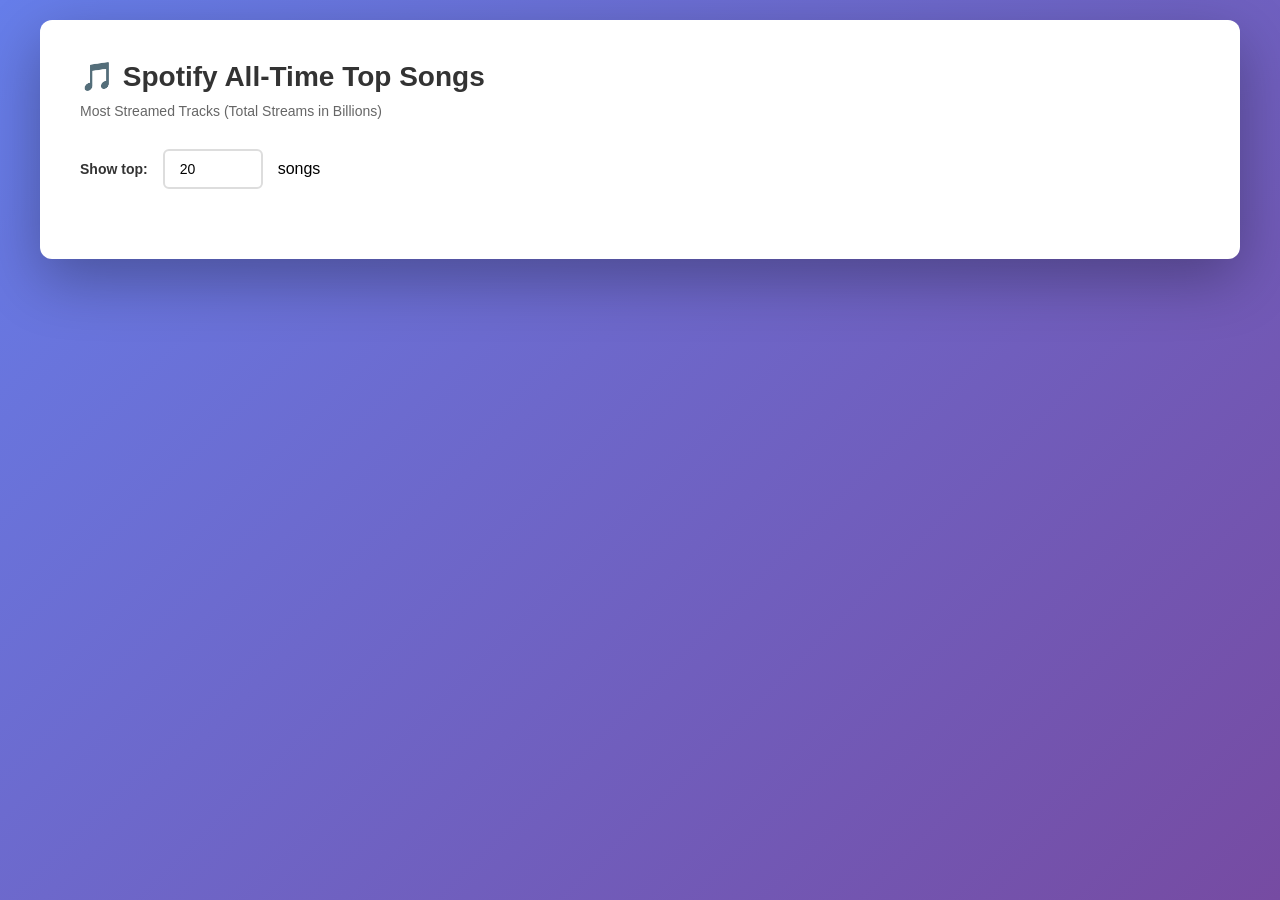
==== index.html @ b2861415 "Add interactive Spotify bar chart with D3 visualization" ====
<!DOCTYPE html>
<html lang="en">
<head>
    <meta charset="UTF-8">
    <meta name="viewport" content="width=device-width, initial-scale=1.0">
    <title>Spotify Top Songs Visualization</title>
    <script src="https://d3js.org/d3.v7.min.js"></script>
    <style>
        * {
            margin: 0;
            padding: 0;
            box-sizing: border-box;
        }
        body {
            font-family: -apple-system, BlinkMacSystemFont, 'Segoe UI', Roboto, 'Helvetica Neue', Arial, sans-serif;
            background: linear-gradient(135deg, #667eea 0%, #764ba2 100%);
            min-height: 100vh;
            padding: 20px;
        }
        .container {
            max-width: 1200px;
            margin: 0 auto;
            background: white;
            border-radius: 12px;
            box-shadow: 0 20px 60px rgba(0, 0, 0, 0.3);
            padding: 40px;
        }
        h1 {
            color: #333;
            margin-bottom: 10px;
            font-size: 28px;
        }
        .subtitle {
            color: #666;
            margin-bottom: 30px;
            font-size: 14px;
        }
        .controls {
            display: flex;
            gap: 15px;
            margin-bottom: 30px;
            align-items: center;
        }
        label {
            font-weight: 600;
            color: #333;
            font-size: 14px;
        }
        input {
            padding: 10px 15px;
            border: 2px solid #ddd;
            border-radius: 6px;
            font-size: 14px;
            width: 100px;
            transition: border-color 0.3s;
        }
        input:focus {
            outline: none;
            border-color: #667eea;
        }
        #chart {
            margin-top: 20px;
        }
        svg {
            width: 100%;
            height: auto;
        }
        .bar {
            fill: #667eea;
            transition: fill 0.2s;
            cursor: pointer;
        }
        .bar:hover {
            fill: #764ba2;
        }
        .axis-label {
            font-size: 12px;
            fill: #666;
        }
        .tooltip {
            position: absolute;
            background: rgba(0, 0, 0, 0.8);
            color: white;
            padding: 8px 12px;
            border-radius: 4px;
            font-size: 12px;
            pointer-events: none;
            display: none;
            z-index: 100;
        }
        .title-label {
            font-size: 11px;
            fill: #333;
            font-weight: 500;
        }
        .value-label {
            font-size: 11px;
            fill: white;
            font-weight: 600;
        }
    </style>
</head>
<body>
    <div class="container">
        <h1>🎵 Spotify All-Time Top Songs</h1>
        <p class="subtitle">Most Streamed Tracks (Total Streams in Billions)</p>
        
        <div class="controls">
            <label for="songCount">Show top:</label>
            <input type="number" id="songCount" min="1" max="100" value="20">
            <span>songs</span>
        </div>

        <div id="chart"></div>
    </div>

    <div class="tooltip" id="tooltip"></div>

    <script>
        // Load and process data
        d3.csv("spotify_alltime_top100_songs.csv").then(data => {
            // Convert strings to numbers
            data.forEach(d => {
                d.alltime_rank = +d.alltime_rank;
                d.total_streams_billions = +d.total_streams_billions;
            });

            // Chart dimensions
            const margin = { top: 20, right: 30, bottom: 60, left: 60 };
            const containerWidth = document.querySelector('.container').offsetWidth;
            const width = containerWidth - margin.left - margin.right - 40;
            const height = Math.max(400, data.length * 8);

            // Function to update chart
            function updateChart() {
                const songCount = +document.getElementById('songCount').value;
                const filteredData = data.slice(0, songCount);

                // Clear previous chart
                d3.select("#chart").html("");

                // Create SVG
                const svg = d3.select("#chart")
                    .append("svg")
                    .attr("width", width + margin.left + margin.right)
                    .attr("height", height + margin.top + margin.bottom)
                    .append("g")
                    .attr("transform", `translate(${margin.left},${margin.top})`);

                // Create scales
                const xScale = d3.scaleLinear()
                    .domain([0, d3.max(filteredData, d => d.total_streams_billions)])
                    .range([0, width]);

                const yScale = d3.scaleBand()
                    .domain(filteredData.map((d, i) => i))
                    .range([0, height])
                    .padding(0.3);

                // Create bars
                svg.selectAll(".bar")
                    .data(filteredData)
                    .enter()
                    .append("rect")
                    .attr("class", "bar")
                    .attr("x", 0)
                    .attr("y", (d, i) => yScale(i))
                    .attr("width", d => xScale(d.total_streams_billions))
                    .attr("height", yScale.bandwidth())
                    .on("mouseover", function(event, d) {
                        d3.select("#tooltip")
                            .style("display", "block")
                            .style("left", (event.pageX + 10) + "px")
                            .style("top", (event.pageY - 10) + "px")
                            .html(`<strong>${d.song_title}</strong><br/>${d.artist}<br/>${d.total_streams_billions}B streams`);
                    })
                    .on("mousemove", function(event) {
                        d3.select("#tooltip")
                            .style("left", (event.pageX + 10) + "px")
                            .style("top", (event.pageY - 10) + "px");
                    })
                    .on("mouseout", function() {
                        d3.select("#tooltip").style("display", "none");
                    });

                // Add value labels on bars
                svg.selectAll(".value-label")
                    .data(filteredData)
                    .enter()
                    .append("text")
                    .attr("class", "value-label")
                    .attr("x", d => xScale(d.total_streams_billions) - 5)
                    .attr("y", (d, i) => yScale(i) + yScale.bandwidth() / 2)
                    .attr("dy", "0.35em")
                    .attr("text-anchor", "end")
                    .text(d => d.total_streams_billions.toFixed(2) + "B");

                // Add song titles and artists
                svg.selectAll(".title-label")
                    .data(filteredData)
                    .enter()
                    .append("text")
                    .attr("class", "title-label")
                    .attr("x", -5)
                    .attr("y", (d, i) => yScale(i) + yScale.bandwidth() / 2)
                    .attr("dy", "0.35em")
                    .attr("text-anchor", "end")
                    .text(d => `${d.song_title} - ${d.artist}`)
                    .style("font-size", "10px");

                // Add X-axis
                svg.append("g")
                    .attr("transform", `translate(0,${height})`)
                    .call(d3.axisBottom(xScale).ticks(5))
                    .append("text")
                    .attr("x", width / 2)
                    .attr("y", 40)
                    .attr("fill", "#333")
                    .attr("text-anchor", "middle")
                    .attr("font-weight", "600")
                    .text("Total Streams (Billions)");

                // Add Y-axis
                svg.append("g")
                    .call(d3.axisLeft(yScale).tickFormat(() => ""))
                    .style("display", "none");

                // Add grid lines
                svg.append("g")
                    .attr("class", "grid")
                    .attr("opacity", 0.1)
                    .call(d3.axisBottom(xScale)
                        .tickSize(height)
                        .tickFormat("")
                        .ticks(5));
            }

            // Initial chart
            updateChart();

            // Update chart when input changes
            document.getElementById('songCount').addEventListener('change', updateChart);
            document.getElementById('songCount').addEventListener('input', updateChart);

        }).catch(error => {
            console.error("Error loading CSV:", error);
            d3.select(".container").append("p").text("Error loading data. Please ensure spotify_alltime_top100_songs.csv is in the same directory.");
        });
    </script>
</body>
</html>
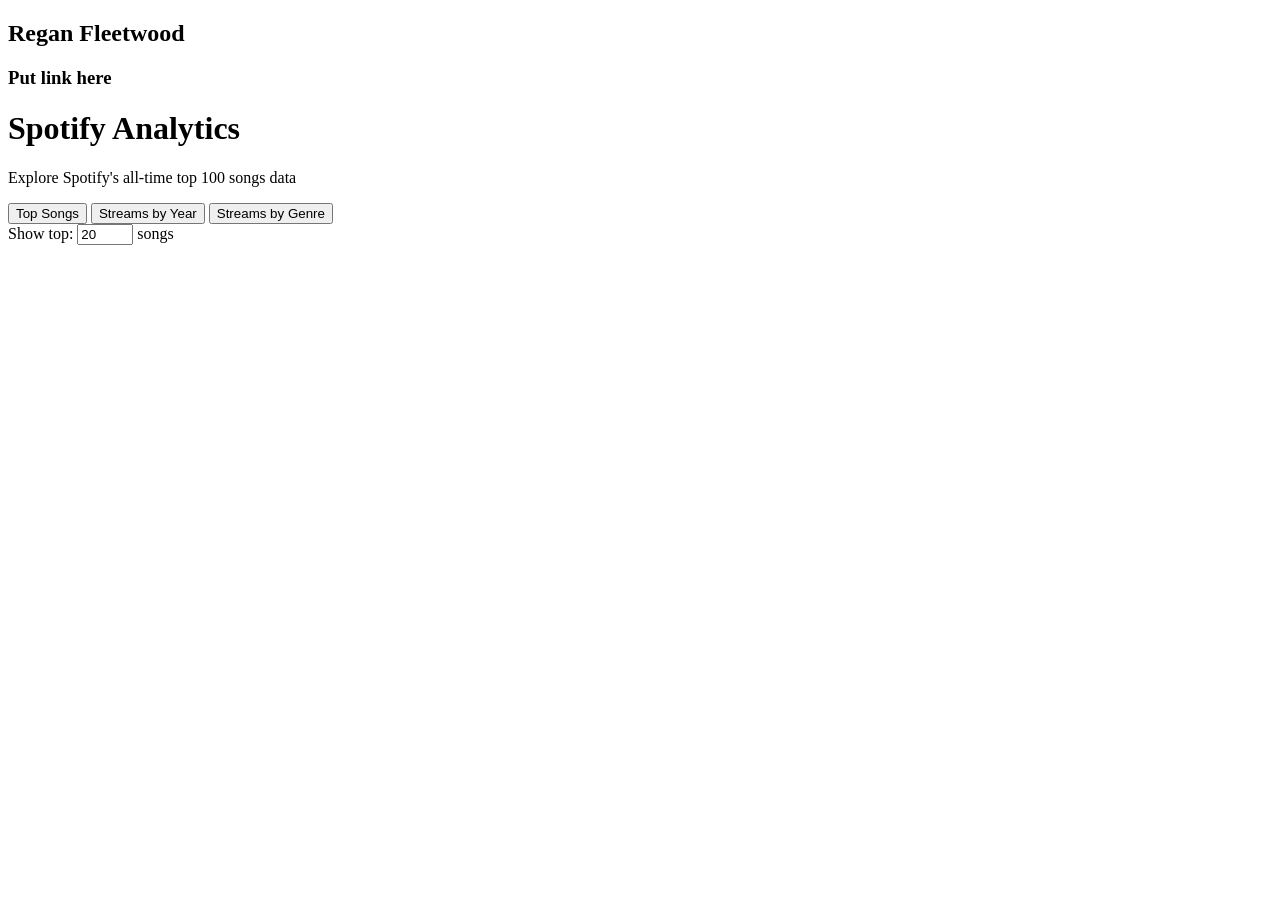
==== commit 9ec76f19: "Added new views and started documentation page" ====
--- a/index.html
+++ b/index.html
@@ -5,247 +5,243 @@
     <meta name="viewport" content="width=device-width, initial-scale=1.0">
     <title>Spotify Top Songs Visualization</title>
     <script src="https://d3js.org/d3.v7.min.js"></script>
-    <style>
-        * {
-            margin: 0;
-            padding: 0;
-            box-sizing: border-box;
-        }
-        body {
-            font-family: -apple-system, BlinkMacSystemFont, 'Segoe UI', Roboto, 'Helvetica Neue', Arial, sans-serif;
-            background: linear-gradient(135deg, #667eea 0%, #764ba2 100%);
-            min-height: 100vh;
-            padding: 20px;
-        }
-        .container {
-            max-width: 1200px;
-            margin: 0 auto;
-            background: white;
-            border-radius: 12px;
-            box-shadow: 0 20px 60px rgba(0, 0, 0, 0.3);
-            padding: 40px;
-        }
-        h1 {
-            color: #333;
-            margin-bottom: 10px;
-            font-size: 28px;
-        }
-        .subtitle {
-            color: #666;
-            margin-bottom: 30px;
-            font-size: 14px;
-        }
-        .controls {
-            display: flex;
-            gap: 15px;
-            margin-bottom: 30px;
-            align-items: center;
-        }
-        label {
-            font-weight: 600;
-            color: #333;
-            font-size: 14px;
-        }
-        input {
-            padding: 10px 15px;
-            border: 2px solid #ddd;
-            border-radius: 6px;
-            font-size: 14px;
-            width: 100px;
-            transition: border-color 0.3s;
-        }
-        input:focus {
-            outline: none;
-            border-color: #667eea;
-        }
-        #chart {
-            margin-top: 20px;
-        }
-        svg {
-            width: 100%;
-            height: auto;
-        }
-        .bar {
-            fill: #667eea;
-            transition: fill 0.2s;
-            cursor: pointer;
-        }
-        .bar:hover {
-            fill: #764ba2;
-        }
-        .axis-label {
-            font-size: 12px;
-            fill: #666;
-        }
-        .tooltip {
-            position: absolute;
-            background: rgba(0, 0, 0, 0.8);
-            color: white;
-            padding: 8px 12px;
-            border-radius: 4px;
-            font-size: 12px;
-            pointer-events: none;
-            display: none;
-            z-index: 100;
-        }
-        .title-label {
-            font-size: 11px;
-            fill: #333;
-            font-weight: 500;
-        }
-        .value-label {
-            font-size: 11px;
-            fill: white;
-            font-weight: 600;
-        }
-    </style>
 </head>
-<body>
+<body> 
+    <h2>Regan Fleetwood</h2>
+    <h3>
+        Put link here
+    </h3>
     <div class="container">
-        <h1>🎵 Spotify All-Time Top Songs</h1>
-        <p class="subtitle">Most Streamed Tracks (Total Streams in Billions)</p>
+        <h1>Spotify Analytics</h1>
+        <p class="subtitle">Explore Spotify's all-time top 100 songs data</p>
         
-        <div class="controls">
+        <div class="chart-buttons">
+            <button class="chart-btn active" onclick="switchChart('songs')">Top Songs</button>
+            <button class="chart-btn" onclick="switchChart('years')">Streams by Year</button>
+            <button class="chart-btn" onclick="switchChart('genres')">Streams by Genre</button>
+        </div>
+
+        <div id="songsControls" class="controls-group active">
             <label for="songCount">Show top:</label>
             <input type="number" id="songCount" min="1" max="100" value="20">
             <span>songs</span>
         </div>
 
-        <div id="chart"></div>
+        <div id="songsChart" class="chart-container active"></div>
+        <div id="yearsChart" class="chart-container"></div>
+        <div id="genresChart" class="chart-container"></div>
     </div>
 
     <div class="tooltip" id="tooltip"></div>
 
     <script>
-        // Load and process data
+        let allData = [];
+        let currentChart = 'songs';
+
+        function switchChart(type) {
+            // Hide all charts
+            document.getElementById('songsChart').classList.remove('active');
+            document.getElementById('yearsChart').classList.remove('active');
+            document.getElementById('genresChart').classList.remove('active');
+            
+            // Hide songs controls
+            document.getElementById('songsControls').classList.remove('active');
+            
+            // Update button states
+            document.querySelectorAll('.chart-btn').forEach(btn => btn.classList.remove('active'));
+            event.target.classList.add('active');
+            
+            // Show the selected chart
+            currentChart = type;
+            if (type === 'songs') {
+                document.getElementById('songsChart').classList.add('active');
+                document.getElementById('songsControls').classList.add('active');
+            } else if (type === 'years') {
+                document.getElementById('yearsChart').classList.add('active');
+            } else {
+                document.getElementById('genresChart').classList.add('active');
+            }
+            
+            draw();
+        }
+
         d3.csv("spotify_alltime_top100_songs.csv").then(data => {
-            // Convert strings to numbers
             data.forEach(d => {
-                d.alltime_rank = +d.alltime_rank;
                 d.total_streams_billions = +d.total_streams_billions;
+                d.release_year = +d.release_year;
             });
-
-            // Chart dimensions
-            const margin = { top: 20, right: 30, bottom: 60, left: 60 };
-            const containerWidth = document.querySelector('.container').offsetWidth;
-            const width = containerWidth - margin.left - margin.right - 40;
+            allData = data;
+            draw();
+
+            document.getElementById('songCount').addEventListener('input', draw);
+        });
+
+        function draw() {
+            if (currentChart === 'songs') drawSongs();
+            else if (currentChart === 'years') drawYears();
+            else drawGenres();
+        }
+
+        function drawSongs() {
+            const count = +document.getElementById('songCount').value;
+            const sorted = allData.sort((a, b) => b.total_streams_billions - a.total_streams_billions);
+            const data = sorted.slice(0, count);
+
+            const margin = { top: 20, right: 30, bottom: 60, left: 320 };
+            const width = 1100 - margin.left - margin.right;
             const height = Math.max(400, data.length * 8);
 
-            // Function to update chart
-            function updateChart() {
-                const songCount = +document.getElementById('songCount').value;
-                const filteredData = data.slice(0, songCount);
-
-                // Clear previous chart
-                d3.select("#chart").html("");
-
-                // Create SVG
-                const svg = d3.select("#chart")
-                    .append("svg")
-                    .attr("width", width + margin.left + margin.right)
-                    .attr("height", height + margin.top + margin.bottom)
-                    .append("g")
-                    .attr("transform", `translate(${margin.left},${margin.top})`);
-
-                // Create scales
-                const xScale = d3.scaleLinear()
-                    .domain([0, d3.max(filteredData, d => d.total_streams_billions)])
-                    .range([0, width]);
-
-                const yScale = d3.scaleBand()
-                    .domain(filteredData.map((d, i) => i))
-                    .range([0, height])
-                    .padding(0.3);
-
-                // Create bars
-                svg.selectAll(".bar")
-                    .data(filteredData)
-                    .enter()
-                    .append("rect")
-                    .attr("class", "bar")
-                    .attr("x", 0)
-                    .attr("y", (d, i) => yScale(i))
-                    .attr("width", d => xScale(d.total_streams_billions))
-                    .attr("height", yScale.bandwidth())
-                    .on("mouseover", function(event, d) {
-                        d3.select("#tooltip")
-                            .style("display", "block")
-                            .style("left", (event.pageX + 10) + "px")
-                            .style("top", (event.pageY - 10) + "px")
-                            .html(`<strong>${d.song_title}</strong><br/>${d.artist}<br/>${d.total_streams_billions}B streams`);
-                    })
-                    .on("mousemove", function(event) {
-                        d3.select("#tooltip")
-                            .style("left", (event.pageX + 10) + "px")
-                            .style("top", (event.pageY - 10) + "px");
-                    })
-                    .on("mouseout", function() {
-                        d3.select("#tooltip").style("display", "none");
-                    });
-
-                // Add value labels on bars
-                svg.selectAll(".value-label")
-                    .data(filteredData)
-                    .enter()
-                    .append("text")
-                    .attr("class", "value-label")
-                    .attr("x", d => xScale(d.total_streams_billions) - 5)
-                    .attr("y", (d, i) => yScale(i) + yScale.bandwidth() / 2)
-                    .attr("dy", "0.35em")
-                    .attr("text-anchor", "end")
-                    .text(d => d.total_streams_billions.toFixed(2) + "B");
-
-                // Add song titles and artists
-                svg.selectAll(".title-label")
-                    .data(filteredData)
-                    .enter()
-                    .append("text")
-                    .attr("class", "title-label")
-                    .attr("x", -5)
-                    .attr("y", (d, i) => yScale(i) + yScale.bandwidth() / 2)
-                    .attr("dy", "0.35em")
-                    .attr("text-anchor", "end")
-                    .text(d => `${d.song_title} - ${d.artist}`)
-                    .style("font-size", "10px");
-
-                // Add X-axis
-                svg.append("g")
-                    .attr("transform", `translate(0,${height})`)
-                    .call(d3.axisBottom(xScale).ticks(5))
-                    .append("text")
-                    .attr("x", width / 2)
-                    .attr("y", 40)
-                    .attr("fill", "#333")
-                    .attr("text-anchor", "middle")
-                    .attr("font-weight", "600")
-                    .text("Total Streams (Billions)");
-
-                // Add Y-axis
-                svg.append("g")
-                    .call(d3.axisLeft(yScale).tickFormat(() => ""))
-                    .style("display", "none");
-
-                // Add grid lines
-                svg.append("g")
-                    .attr("class", "grid")
-                    .attr("opacity", 0.1)
-                    .call(d3.axisBottom(xScale)
-                        .tickSize(height)
-                        .tickFormat("")
-                        .ticks(5));
-            }
-
-            // Initial chart
-            updateChart();
-
-            // Update chart when input changes
-            document.getElementById('songCount').addEventListener('change', updateChart);
-            document.getElementById('songCount').addEventListener('input', updateChart);
-
-        }).catch(error => {
-            console.error("Error loading CSV:", error);
-            d3.select(".container").append("p").text("Error loading data. Please ensure spotify_alltime_top100_songs.csv is in the same directory.");
-        });
+            d3.select("#songsChart").html("");
+            const svg = d3.select("#songsChart").append("svg")
+                .attr("width", width + margin.left + margin.right)
+                .attr("height", height + margin.top + margin.bottom)
+                .append("g").attr("transform", `translate(${margin.left},${margin.top})`);
+
+            const x = d3.scaleLinear()
+                .domain([0, d3.max(data, d => d.total_streams_billions)])
+                .range([0, width]);
+
+            const y = d3.scaleBand()
+                .domain(data.map((_, i) => i))
+                .range([0, height]).padding(0.3);
+
+            svg.selectAll("rect").data(data).enter().append("rect")
+                .attr("class", "bar")
+                .attr("y", (_, i) => y(i))
+                .attr("width", d => x(d.total_streams_billions))
+                .attr("height", y.bandwidth())
+                .on("mouseover", (e, d) => showTooltip(e, `${d.song_title}<br/>${d.artist}<br/>${d.total_streams_billions}B streams`))
+                .on("mousemove", e => moveTooltip(e))
+                .on("mouseout", hideTooltip);
+
+            svg.selectAll(".label").data(data).enter().append("text")
+                .attr("class", "title-label")
+                .attr("x", -10).attr("y", (_, i) => y(i) + y.bandwidth() / 2)
+                .attr("text-anchor", "end").attr("dy", "0.35em")
+                .text(d => `${d.song_title} - ${d.artist}`);
+
+            svg.append("g").attr("transform", `translate(0,${height})`).call(d3.axisBottom(x).ticks(5))
+                .append("text").attr("x", width / 2).attr("y", 40).attr("fill", "black")
+                .attr("text-anchor", "middle").attr("font-weight", "600")
+                .text("Total Streams (Billions)");
+            svg.append("g").call(d3.axisLeft(y).tickFormat(() => ""));
+        }
+
+        function drawYears() {
+            const yearData = d3.rollups(
+                allData,
+                v => d3.sum(v, d => d.total_streams_billions),
+                d => d.release_year
+            ).sort((a, b) => a[0] - b[0])
+            .map(d => ({ year: d[0], streams: d[1], count: allData.filter(x => x.release_year === d[0]).length }));
+
+            const margin = { top: 20, right: 30, bottom: 70, left: 70 };
+            const width = 1100 - margin.left - margin.right;
+            const height = 400;
+
+            d3.select("#yearsChart").html("");
+            const svg = d3.select("#yearsChart").append("svg")
+                .attr("width", width + margin.left + margin.right)
+                .attr("height", height + margin.top + margin.bottom)
+                .append("g").attr("transform", `translate(${margin.left},${margin.top})`);
+
+            const x = d3.scaleBand()
+                .domain(yearData.map(d => d.year))
+                .range([0, width]).padding(0.2);
+
+            const y = d3.scaleLinear()
+                .domain([0, d3.max(yearData, d => d.streams)])
+                .range([height, 0]);
+
+            svg.selectAll("rect").data(yearData).enter().append("rect")
+                .attr("class", "bar")
+                .attr("x", d => x(d.year))
+                .attr("y", d => y(d.streams))
+                .attr("width", x.bandwidth())
+                .attr("height", d => height - y(d.streams))
+                .on("mouseover", (e, d) => showTooltip(e, `${d.year}<br/>${d.streams.toFixed(2)}B streams<br/>${d.count} songs`))
+                .on("mousemove", e => moveTooltip(e))
+                .on("mouseout", hideTooltip);
+
+            svg.selectAll(".label").data(yearData).enter().append("text")
+                .attr("x", d => x(d.year) + x.bandwidth() / 2)
+                .attr("y", d => y(d.streams) - 5)
+                .attr("text-anchor", "middle")
+                .text(d => d.streams.toFixed(1) + "B");
+
+            svg.append("g").attr("transform", `translate(0,${height})`).call(d3.axisBottom(x))
+                .append("text").attr("x", width / 2).attr("y", 35).attr("fill", "black")
+                .attr("text-anchor", "middle").attr("font-weight", "600")
+                .text("Release Year");
+            svg.append("g").call(d3.axisLeft(y))
+                .append("text").attr("transform", "rotate(-90)")
+                .attr("x", -height / 2).attr("y", -50).attr("fill", "black")
+                .attr("text-anchor", "middle").attr("font-weight", "600")
+                .text("Total Streams (Billions)");
+        }
+
+        function drawGenres() {
+            const genreData = d3.rollups(
+                allData,
+                v => d3.sum(v, d => d.total_streams_billions),
+                d => d.primary_genre
+            ).sort((a, b) => b[1] - a[1])
+            .map(d => ({ genre: d[0], streams: d[1], count: allData.filter(x => x.primary_genre === d[0]).length }));
+
+            const margin = { top: 20, right: 30, bottom: 40, left: 150 };
+            const width = 1100 - margin.left - margin.right;
+            const height = 500;
+
+            d3.select("#genresChart").html("");
+            const svg = d3.select("#genresChart").append("svg")
+                .attr("width", width + margin.left + margin.right)
+                .attr("height", height + margin.top + margin.bottom)
+                .append("g").attr("transform", `translate(${margin.left},${margin.top})`);
+
+            const x = d3.scaleLinear()
+                .domain([0, d3.max(genreData, d => d.streams)])
+                .range([0, width]);
+
+            const y = d3.scaleBand()
+                .domain(genreData.map(d => d.genre))
+                .range([0, height]).padding(0.3);
+
+            svg.selectAll("rect").data(genreData).enter().append("rect")
+                .attr("class", "bar")
+                .attr("y", d => y(d.genre))
+                .attr("width", d => x(d.streams))
+                .attr("height", y.bandwidth())
+                .on("mouseover", (e, d) => showTooltip(e, `${d.genre}<br/>${d.streams.toFixed(2)}B streams<br/>${d.count} songs`))
+                .on("mousemove", e => moveTooltip(e))
+                .on("mouseout", hideTooltip);
+
+            svg.selectAll(".label").data(genreData).enter().append("text")
+                .attr("x", d => x(d.streams) - 5)
+                .attr("y", d => y(d.genre) + y.bandwidth() / 2)
+                .attr("text-anchor", "end").attr("dy", "0.35em")
+                .attr("class", "value-label")
+                .text(d => d.streams.toFixed(1) + "B");
+
+            svg.append("g").attr("transform", `translate(0,${height})`).call(d3.axisBottom(x).ticks(5))
+                .append("text").attr("x", width / 2).attr("y", 40).attr("fill", "black")
+                .attr("text-anchor", "middle").attr("font-weight", "600")
+                .text("Total Streams (Billions)");
+            svg.append("g").call(d3.axisLeft(y));
+        }
+
+        function showTooltip(e, text) {
+            d3.select("#tooltip").style("display", "block")
+                .style("left", (e.pageX + 10) + "px").style("top", (e.pageY - 10) + "px")
+                .html(text);
+        }
+
+        function moveTooltip(e) {
+            d3.select("#tooltip").style("left", (e.pageX + 10) + "px").style("top", (e.pageY - 10) + "px");
+        }
+
+        function hideTooltip() {
+            d3.select("#tooltip").style("display", "none");
+        }
     </script>
 </body>
 </html>
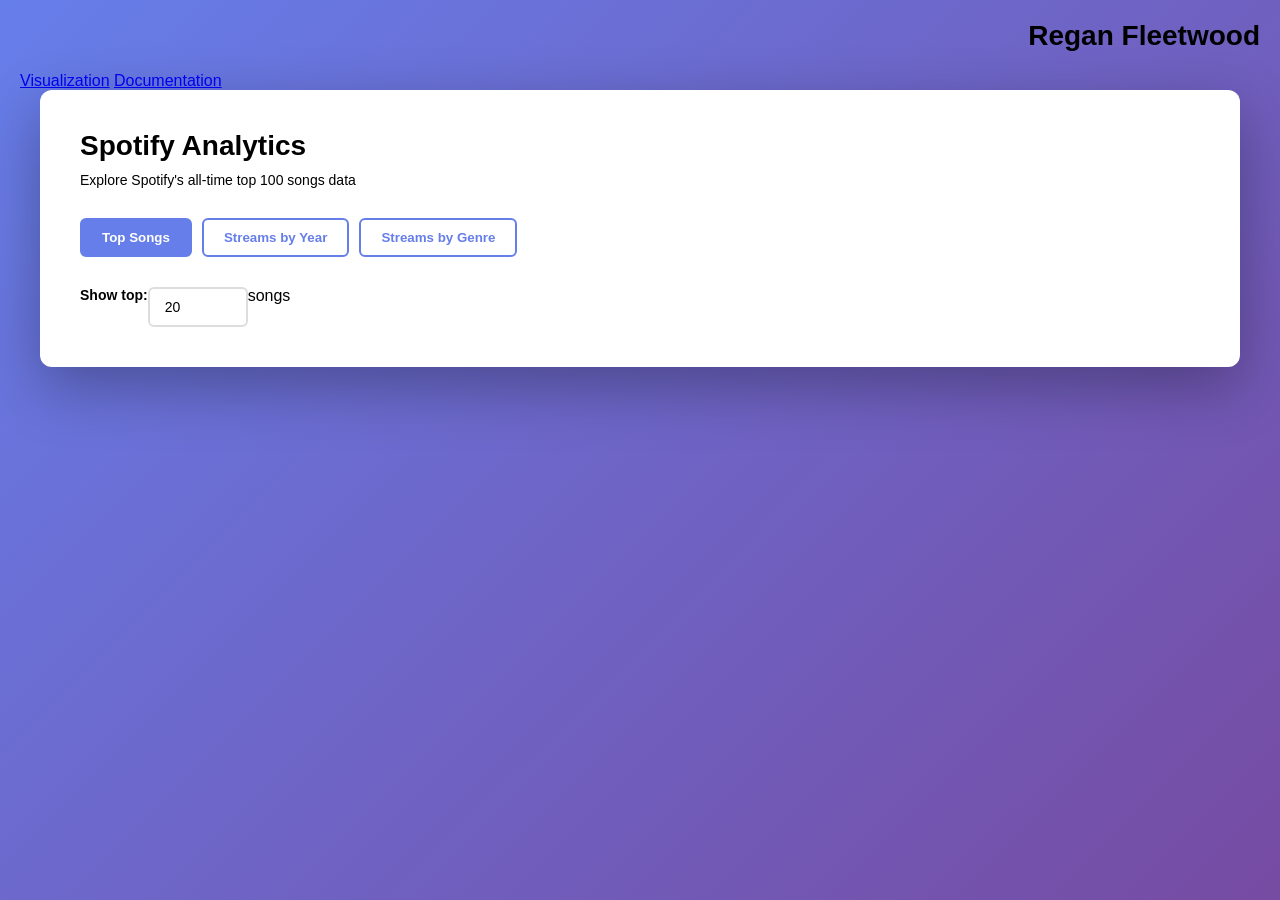
==== commit 2dc74236: "keep formatting across pages" ====
--- a/index.html
+++ b/index.html
@@ -5,12 +5,14 @@
     <meta name="viewport" content="width=device-width, initial-scale=1.0">
     <title>Spotify Top Songs Visualization</title>
     <script src="https://d3js.org/d3.v7.min.js"></script>
+    <link rel="stylesheet" href="style.css">
 </head>
 <body> 
     <h2>Regan Fleetwood</h2>
-    <h3>
-        Put link here
-    </h3>
+    <nav>
+        <a href="https://fleetwoodregan-create.github.io/data_viz_final/index.html">Visualization</a>
+        <a href="https://fleetwoodregan-create.github.io/data_viz_final/documentation.html">Documentation</a>
+    </nav>
     <div class="container">
         <h1>Spotify Analytics</h1>
         <p class="subtitle">Explore Spotify's all-time top 100 songs data</p>
--- a/style.css
+++ b/style.css
@@ -0,0 +1,139 @@
+* {
+    margin: 0;
+    padding: 0;
+    box-sizing: border-box;
+}
+body {
+    font-family: -apple-system, BlinkMacSystemFont, 'Segoe UI', Roboto, 'Helvetica Neue', Arial, sans-serif;
+    background: linear-gradient(135deg, #667eea 0%, #764ba2 100%);
+    min-height: 100vh;
+    padding: 20px;
+}
+.container {
+    max-width: 1200px;
+    margin: 0 auto;
+    background: white;
+    border-radius: 12px;
+    box-shadow: 0 20px 60px rgba(0, 0, 0, 0.3);
+    padding: 40px;
+}
+h1 {
+    color: black;
+    margin-bottom: 10px;
+    font-size: 28px;
+}
+h2 {
+    color: black;
+    margin-bottom: 20px;
+    font-size: 28px;
+    text-align: end;
+}
+h3 {
+    color: black;
+    margin-bottom: 20px;
+    font-size: 28px;
+    text-align: start;
+}
+.subtitle {
+    color: black;
+    margin-bottom: 30px;
+    font-size: 14px;
+    }
+.controls {
+    display: flex;
+    gap: 15px;
+    margin-bottom: 30px;
+    align-items: center;
+}
+label {
+    font-weight: 600;
+    color: black;
+    font-size: 14px;
+}
+input {
+    padding: 10px 15px;
+    border: 2px solid #ddd;
+    border-radius: 6px;
+    font-size: 14px;
+    width: 100px;
+    transition: border-color 0.3s;
+}
+input:focus {
+    outline: none;
+    border-color: #667eea;
+}
+#chart {
+    margin-top: 20px;
+}
+svg {
+    width: 100%;
+            height: auto;
+}
+.bar {
+    fill: #667eea;
+    transition: fill 0.2s;
+    cursor: pointer;
+}
+.bar:hover {
+    fill: #764ba2;
+}
+.axis-label {
+    font-size: 12px;
+    fill: black;
+}
+.tooltip {
+    position: absolute;
+    background: rgba(0, 0, 0, 0.8);
+    color: white;
+    padding: 8px 12px;
+    border-radius: 4px;
+    font-size: 12px;
+    pointer-events: none;
+    display: none;
+    z-index: 100;
+        }
+.title-label {
+    font-size: 11px;
+    fill: black;
+    font-weight: 500;
+}
+.value-label {
+    font-size: 11px;
+    fill: white;
+    font-weight: 600;
+}
+.chart-buttons {
+    display: flex;
+    gap: 10px;
+    margin-bottom: 30px;
+}
+.chart-btn {
+    padding: 10px 20px;
+    border: 2px solid #667eea;
+    background: white;
+    color: #667eea;
+    border-radius: 6px;
+    font-weight: 600;
+    cursor: pointer;
+    transition: all 0.3s;
+}
+.chart-btn.active {
+    background: #667eea;
+    color: white;
+}
+.chart-btn:hover {
+    background: #667eea;
+    color: white;
+}
+    .controls-group {
+    display: none;
+        }
+.controls-group.active {
+    display: flex;
+        }
+.chart-container {
+    display: none;
+}
+.chart-container.active {
+    display: block;
+}
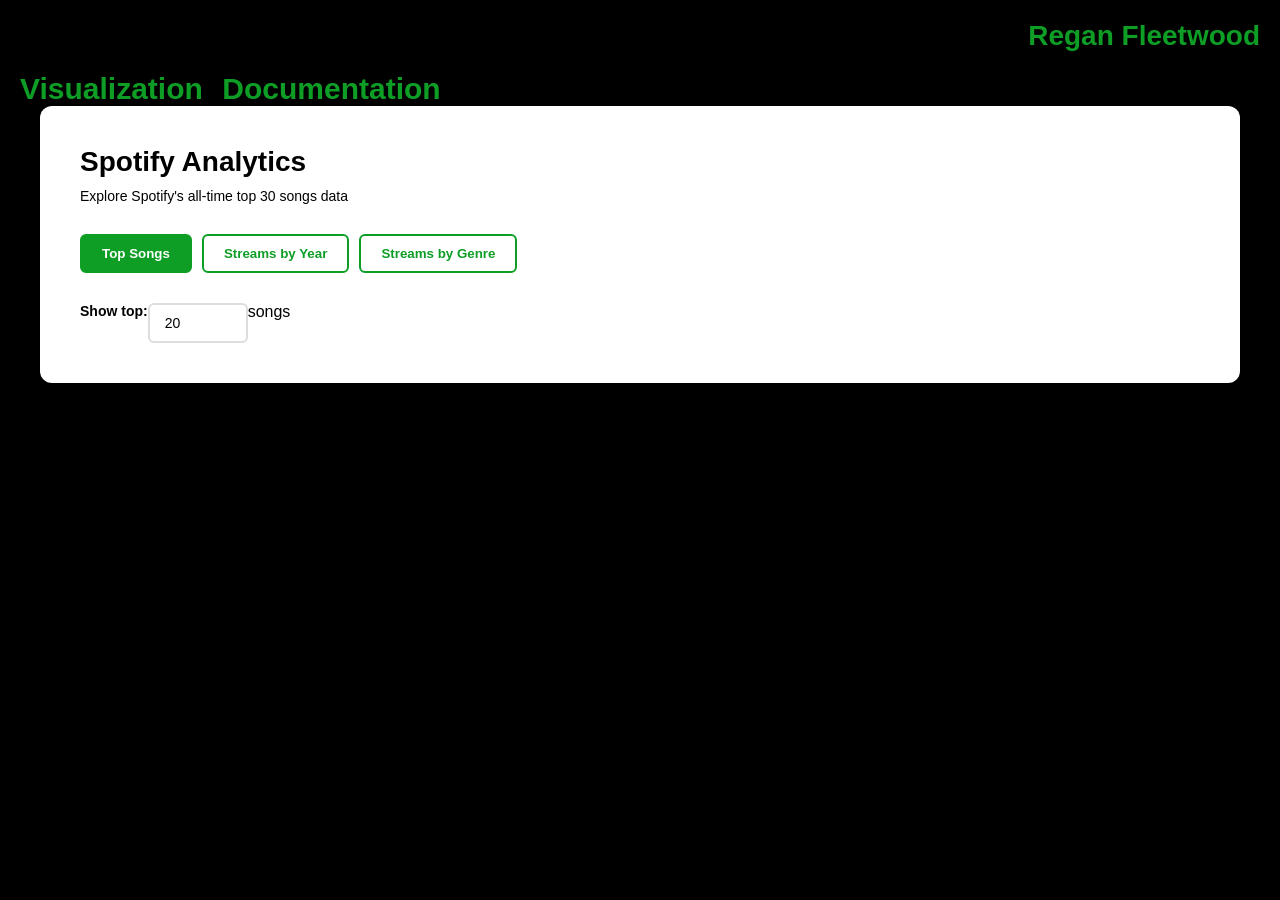
==== commit fafc4785: "trying to get pngs" ====
--- a/index.html
+++ b/index.html
@@ -10,12 +10,12 @@
 <body> 
     <h2>Regan Fleetwood</h2>
     <nav>
-        <a href="https://fleetwoodregan-create.github.io/data_viz_final/index.html">Visualization</a>
-        <a href="https://fleetwoodregan-create.github.io/data_viz_final/documentation.html">Documentation</a>
+        <a href="index.html">Visualization</a>
+        <a href="documentation.html">Documentation</a>
     </nav>
     <div class="container">
         <h1>Spotify Analytics</h1>
-        <p class="subtitle">Explore Spotify's all-time top 100 songs data</p>
+        <p class="subtitle">Explore Spotify's all-time top 30 songs data</p>
         
         <div class="chart-buttons">
             <button class="chart-btn active" onclick="switchChart('songs')">Top Songs</button>
@@ -25,7 +25,7 @@
 
         <div id="songsControls" class="controls-group active">
             <label for="songCount">Show top:</label>
-            <input type="number" id="songCount" min="1" max="100" value="20">
+            <input type="number" id="songCount" min="1" max="30" value="20">
             <span>songs</span>
         </div>
 
@@ -72,7 +72,7 @@
                 d.total_streams_billions = +d.total_streams_billions;
                 d.release_year = +d.release_year;
             });
-            allData = data;
+            allData = data.sort((a, b) => b.total_streams_billions - a.total_streams_billions).slice(0, 30);
             draw();
 
             document.getElementById('songCount').addEventListener('input', draw);
--- a/style.css
+++ b/style.css
@@ -5,7 +5,7 @@
 }
 body {
     font-family: -apple-system, BlinkMacSystemFont, 'Segoe UI', Roboto, 'Helvetica Neue', Arial, sans-serif;
-    background: linear-gradient(135deg, #667eea 0%, #764ba2 100%);
+    background: linear-gradient(135deg, black 0%, black 100%);
     min-height: 100vh;
     padding: 20px;
 }
@@ -23,7 +23,7 @@
     font-size: 28px;
 }
 h2 {
-    color: black;
+    color: #0e9e26;
     margin-bottom: 20px;
     font-size: 28px;
     text-align: end;
@@ -31,14 +31,14 @@
 h3 {
     color: black;
     margin-bottom: 20px;
-    font-size: 28px;
-    text-align: start;
+    font-size: 35px;
+    text-align: center;
 }
 .subtitle {
     color: black;
     margin-bottom: 30px;
     font-size: 14px;
-    }
+}
 .controls {
     display: flex;
     gap: 15px;
@@ -60,7 +60,7 @@
 }
 input:focus {
     outline: none;
-    border-color: #667eea;
+    border-color: #0e9e26;
 }
 #chart {
     margin-top: 20px;
@@ -70,12 +70,12 @@
             height: auto;
 }
 .bar {
-    fill: #667eea;
+    fill: #0e9e26;
     transition: fill 0.2s;
     cursor: pointer;
 }
 .bar:hover {
-    fill: #764ba2;
+    fill: #7ae48c;
 }
 .axis-label {
     font-size: 12px;
@@ -109,20 +109,20 @@
 }
 .chart-btn {
     padding: 10px 20px;
-    border: 2px solid #667eea;
+    border: 2px solid #0e9e26;
     background: white;
-    color: #667eea;
+    color: #0e9e26;
     border-radius: 6px;
     font-weight: 600;
     cursor: pointer;
     transition: all 0.3s;
 }
 .chart-btn.active {
-    background: #667eea;
+    background: #0e9e26;
     color: white;
 }
 .chart-btn:hover {
-    background: #667eea;
+    background: #0e9e26;
     color: white;
 }
     .controls-group {
@@ -136,4 +136,22 @@
 }
 .chart-container.active {
     display: block;
+}
+nav a {
+  font-size: 30px; 
+  font-weight: 600;   
+  color: #0e9e26;        
+  text-decoration: none; 
+  margin-right: 15px;  
+}
+nav a:hover {
+  color: #5c9e5c;
+  text-decoration: underline;
+}
+.text-box {
+  max-width: 500px;   
+  word-wrap: break-word; 
+  line-height: 1.5;  
+  margin: 0 auto;
+  text-align: center;
 }
